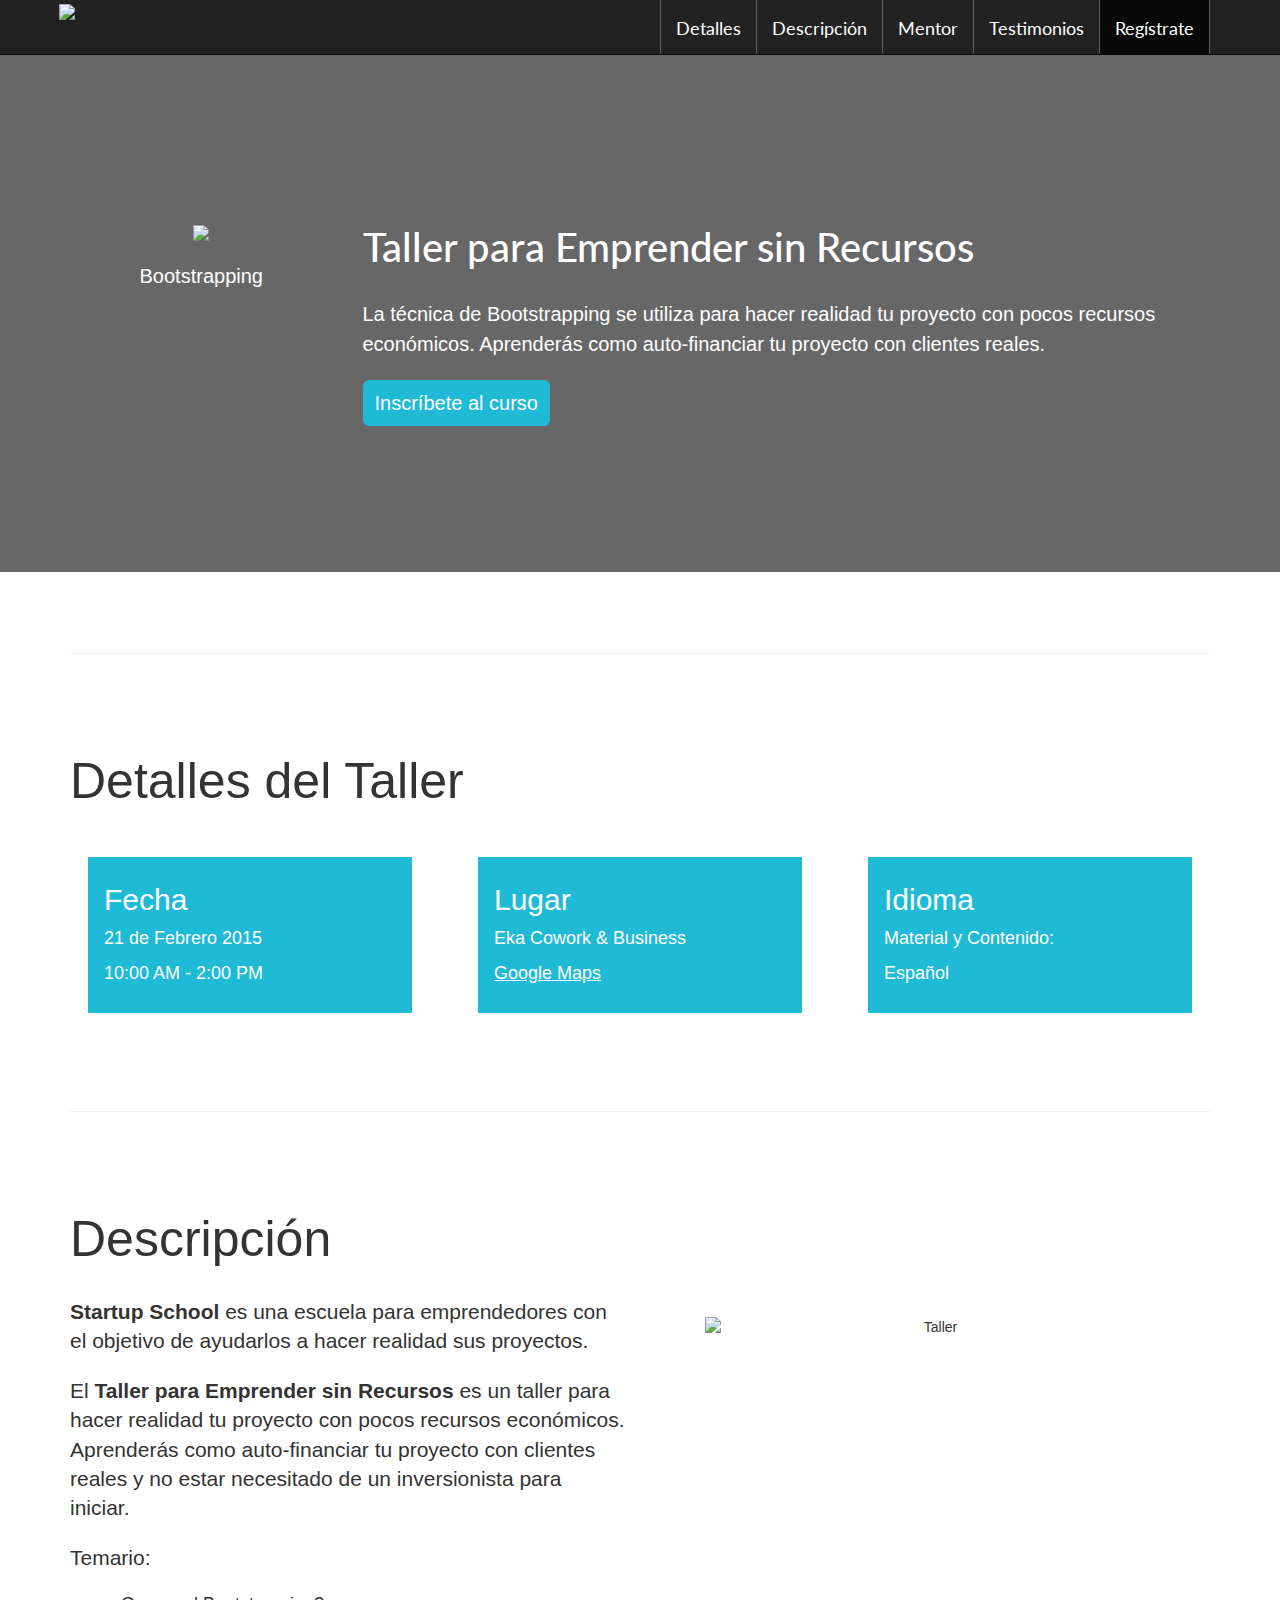
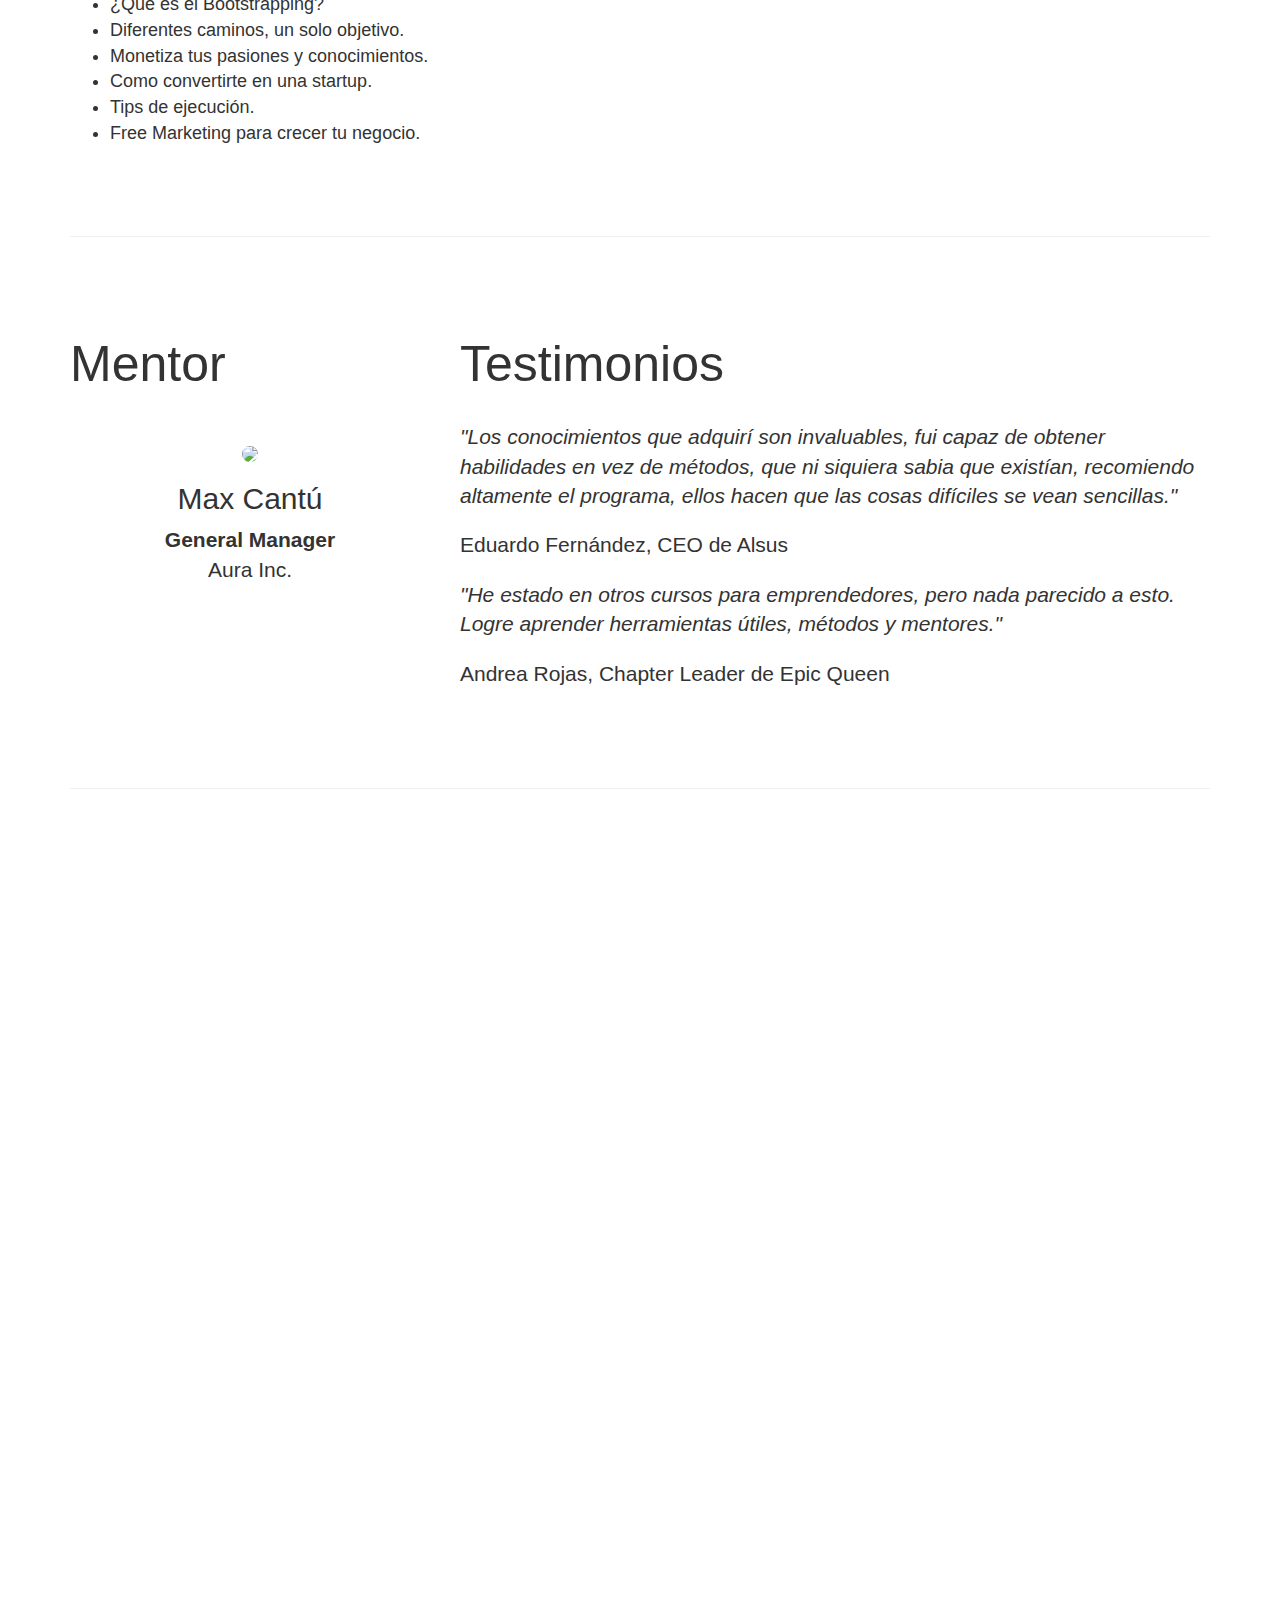
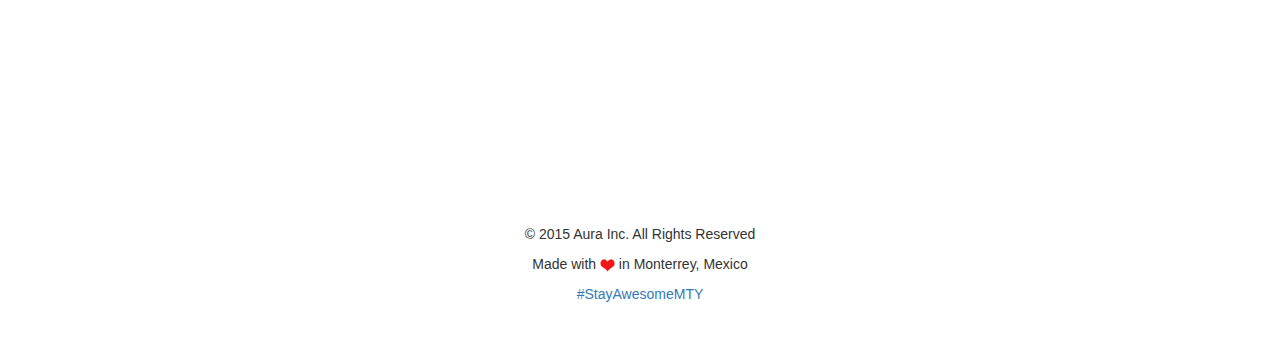
==== emprender-sin-recursos/index.html @ 5006cdca ".." ====
<!DOCTYPE html>
<html lang="en">
<head>

    <meta charset="utf-8">
    <meta http-equiv="X-UA-Compatible" content="IE=edge">
    <meta name="viewport" content="width=device-width, initial-scale=1">
    <meta name="description" content="Startup School es una escuela para emprendedores con el objetivo de ayudarlos a hacer realidad sus proyectos. El Taller para Emprender sin Recursos es un taller para hacer realidad tu proyecto con pocos recursos económicos.">
    <meta name="author" content="Max Cantú">

    <title>Taller para Emprender sin Recursos</title>

    <!-- Bootstrap Core CSS -->
    <link href="css/bootstrap.css" rel="stylesheet">

    <!-- Custom CSS -->
    <link href="css/one-page-wonder.css" rel="stylesheet">

    <!-- HTML5 Shim and Respond.js IE8 support of HTML5 elements and media queries -->
    <!-- WARNING: Respond.js doesn't work if you view the page via file:// -->
    <!--[if lt IE 9]>
        <script src="https://oss.maxcdn.com/libs/html5shiv/3.7.0/html5shiv.js"></script>
        <script src="https://oss.maxcdn.com/libs/respond.js/1.4.2/respond.min.js"></script>
    <![endif]-->

	<link href='http://fonts.googleapis.com/css?family=Lato:300,400,700' rel='stylesheet' type='text/css'>
</head>

<body>

    <!-- Navigation -->
    <nav class="navbar navbar-inverse navbar-fixed-top" role="navigation">
        <div class="container">
            <!-- Brand and toggle get grouped for better mobile display -->
            <div class="navbar-header">
                <button type="button" class="navbar-toggle" data-toggle="collapse" data-target="#bs-example-navbar-collapse-1">
                    <span class="sr-only">Toggle navigation</span>
                    <span class="icon-bar"></span>
                    <span class="icon-bar"></span>
                    <span class="icon-bar"></span>
                </button>
                <a class="navbar-brand" href="#">
	                <img src="http://auralabs.co/images/logo2.png" height="46">
                </a>
            </div>
            <!-- Collect the nav links, forms, and other content for toggling -->
            <div class="collapse navbar-collapse navbar-right" id="bs-example-navbar-collapse-1">
                <ul class="nav navbar-nav">
                    <li class="first">
                        <a href="#detalles">Detalles</a>
                    </li>
                    <li>
                        <a href="#descripcion">Descripción</a>
                    </li>
                    <li>
                        <a href="#mentor-testimonios">Mentor</a>
                    </li>
                    <li>
                        <a href="#mentor-testimonios">Testimonios</a>
                    </li>
                    <li class="active">
                        <a href="#registro">Regístrate</a>
                    </li>
                </ul>
            </div>
            <!-- /.navbar-collapse -->
        </div>
        <!-- /.container -->
    </nav>

    <!-- Full Width Image Header -->
    <header class="header-image">
	    <div class="overlay">Overlay</div>
        <div class="headline">
            <div class="container">
				<div class="row">
					<div class="col-xs-12 col-sm-3 col-md-3 center">
						<img src="https://cdn0.iconfinder.com/data/icons/kameleon-free-pack-rounded/110/Money-Increase-128.png" />
						<br><br>
						<p>Bootstrapping</p>
					</div>
					<div class="col-xs-12 col-sm-9 col-md-9">
						<br><br><br><br>
						<h2>Taller para Emprender sin Recursos</h2>
						<br>
						<p>La técnica de Bootstrapping se utiliza para hacer realidad tu proyecto con pocos recursos económicos. Aprenderás como auto-financiar tu proyecto con clientes reales.</p>
						<br>
						<a href="#registro" class="button-cta">Inscríbete al curso</a>
						<br><br><br><br><br>
					</div>
				</div>
            </div>
        </div>
    </header>

    <!-- Page Content -->
    <div class="container">

        <hr class="featurette-divider">
		
        <!-- Detalles del Taller -->
        <div class="featurette" id="detalles">
            <h2 class="featurette-heading">Detalles del Taller</h2>
            <br>
            <div class="row">
				<div class="col-md-4">
					<div class="box-blue">
						<h2>Fecha</h2>
						<p>21 de Febrero 2015</p>
						<p>10:00 AM - 2:00 PM</p>
					</div>
				</div>
				<div class="col-md-4">
					<div class="box-blue">
						<h2>Lugar</h2>
						<p>Eka Cowork & Business</p>
						<p><a href="https://goo.gl/maps/VXOLz" target="_blank">Google Maps</a></p>
					</div>
				</div>
				<div class="col-md-4">
					<div class="box-blue">
						<h2>Idioma</h2>
						<p>Material y Contenido:</p>
						<p>Español</p>
					</div>
				</div>
			</div>
        </div>

        <hr class="featurette-divider">

        <!-- Descripcion -->
        <div class="featurette" id="descripcion">
            <h2 class="featurette-heading">Descripción</h2>
            <br>
            <div class="row">
	            <div class="col-xs-12 col-sm-6 col-md-6">
		        	<p class="lead"><b>Startup School</b> es una escuela para emprendedores con el objetivo de ayudarlos a hacer realidad sus proyectos.</p>
		        	<p class="lead">El <b>Taller para Emprender sin Recursos</b> es un taller para hacer realidad tu proyecto con pocos recursos económicos. Aprenderás como auto-financiar tu proyecto con clientes reales y no estar necesitado de un inversionista para iniciar.</p>
		        	<p class="lead">Temario:</p>
		        	<ul class="list-workshop">
			        	<li>¿Que es el Bootstrapping?</li>
			        	<li>Diferentes caminos, un solo objetivo.</li>
			        	<li>Monetiza tus pasiones y conocimientos.</li>
			        	<li>Como convertirte en una startup.</li>
			        	<li>Tips de ejecución.</li>
			        	<li>Free Marketing para crecer tu negocio.</li>
		        	</ul>
	            </div>
	            <div class="col-xs-12 col-sm-6 col-md-6 center">
			        <center>
			        	<br>
			        	<img src="http://auralabs.co/images/workshop.jpg" class="img-responsive" alt="Taller" width="455" />
			        </center>
	            </div>
            </div>
        </div>

        <hr class="featurette-divider">

        <!-- Mentor y Testimonios -->
        <div class="featurette" id="mentor-testimonios">
	        <div class="row">
	            <div class="col-xs-12 col-sm-4 col-md-4">
					<h2 class="featurette-heading">Mentor</h2>
					<br>
					<div class="row">
						<div class="col-xs-6 col-sm-12 col-md-12 center">
							<br>
							<img src="http://auralabs.co/images/max.png" class="img-circle" width="50%" />
							<h2>Max Cantú</h2>
							<p class="lead"><b>General Manager</b><br>Aura Inc.</p>
						</div>
					</div>
	            </div>
	            <div class="col-xs-12 col-sm-8 col-md-8">
					<h2 class="featurette-heading">Testimonios</h2>
					<br>
					<div class="row">
						<div class="col-md-12">
							<p class="lead italic">"Los conocimientos que adquirí son invaluables, fui capaz de obtener habilidades en vez de métodos, que ni siquiera sabia que existían, recomiendo altamente el programa, ellos hacen que las cosas difíciles se vean sencillas."</p>
							<p class="lead">Eduardo Fernández, CEO de Alsus</p>
							<p class="lead italic">"He estado en otros cursos para emprendedores, pero nada parecido a esto. Logre aprender herramientas útiles, métodos y mentores."</p>
							<p class="lead">Andrea Rojas, Chapter Leader de Epic Queen</p>
						</div>
					</div>
	            </div>
	        </div>
        </div>

        <hr class="featurette-divider">
        
        <!-- Registrate -->
        <div class="featurette" id="registro">
	        <div class="row">
		        <div class="col-md-12">
			        <center>
				        <iframe src="https://docs.google.com/forms/d/1_NNbR_oYTjnQ9Iz6LBRhXYhK_OwMEn5qgjVn7sRQuAw/viewform?embedded=true" width="760" height="840" frameborder="0" marginheight="0" marginwidth="0" class="form-google">Cargando...</iframe>
			        </center>
		        </div>
	        </div>
        </div>

        <!-- Footer -->
        <footer>
            <div class="row">
                <div class="col-lg-12">
	                <center>
	                    <p>&copy; 2015 Aura Inc. All Rights Reserved</p>
						<p>Made with <img src="../images/heart-icon-colored.png"> in Monterrey, Mexico</p>
						<p><a class="samty" href="http://twitter.com/hashtag/StayAwesomeMTY" target="_blank">#StayAwesomeMTY</a></p>
	                </center>
                </div>
            </div>
        </footer>

    </div>
    <!-- /.container -->

    <!-- jQuery -->
    <script src="js/jquery.js"></script>

    <!-- Bootstrap Core JavaScript -->
    <script src="js/bootstrap.min.js"></script>

</body>

</html>
---- emprender-sin-recursos/css/one-page-wonder.css ----
/*!
 * Start Bootstrap - One Page Wonder HTML Template (http://startbootstrap.com)
 * Code licensed under the Apache License v2.0.
 * For details, see http://www.apache.org/licenses/LICENSE-2.0.
 */

body {
    margin-top: 50px; /* Required padding for .navbar-fixed-top. Remove if using .navbar-static-top. Change if height of navigation changes. */
}

.header-image {
    display: block;
    width: 100%;
    background: url('http://auralabs.co/images/teambuilding.jpg') no-repeat center center scroll;
    -webkit-background-size: cover;
    -moz-background-size: cover;
    background-size: cover;
    -o-background-size: cover;
}

.headline {
    padding: 75px 0;
}

.headline h2 {
	color: white;
	font-family: 'Lato', sans-serif;
	font-size: 40px;
}

.headline p {
	color: white;
	font-size: 20px;
	line-height: 30px;
}

.button-cta {
	font-size: 20px;
	padding: 12px;
	background-color: #1fbad6;
	color: white;
	border-radius: 6px 6px;
}

.button-cta:hover {
	color: white;
	text-decoration: none;
	background-color: rgba(30,  188,  215, 0.81);
}

.headline img {
	margin-top: 100px;
}

.center {
	text-align: center;
}

.overlay {
	background-color: rgba(1,1,1,0.6);
	width: 100%;
	height: 522px;
	position: absolute;
	text-indent: -9999px;
}

.featurette-divider {
    margin: 80px 0;
}

.featurette {
    overflow: hidden;
}

.featurette-image.pull-left {
    margin-right: 40px;
}

.featurette-image.pull-right {
    margin-left: 40px;
}

.featurette-heading {
    font-size: 50px;
}

footer {
    margin: 50px 0;
}

/* Course */

.first > a {
	border-left: 1px solid #636366;	
}

.logo {
	font-family: Aleo;
	color: white;
	font-size: 28px;
	margin: 0;
	padding: 8px;
}

.box-blue {
	width: 90%;
	background-color: #1fbad6;
	color: white;
	margin: 5%;
	padding: 16px;
	font-size: 18px;
}

.box-blue h2 {
	margin-top: 10px !important;
}

.box-blue a {
	color: white;
	text-decoration: underline;
}

.list-workshop li {
	font-size: 18px;
}

.italic {
	font-style: italic;
}

.form-google {
	width: 100%;
	height: 900px;
}

/* Responsive */

@media(max-width:1200px) {
    .featurette-divider {
        margin: 50px 0;
    }

    .featurette-image.pull-left {
        margin-right: 20px;
    }

    .featurette-image.pull-right {
        margin-left: 20px;
    }

    .featurette-heading {
        font-size: 35px;
    }
}

@media(max-width:991px) {
    .featurette-divider {
        margin: 40px 0;
    }

    .featurette-image {
        max-width: 50%;
    }

    .featurette-image.pull-left {
        margin-right: 10px;
    }

    .featurette-image.pull-right {
        margin-left: 10px;
    }

    .featurette-heading {
        font-size: 30px;
    }
}

@media(max-width:768px) {
    .container {
        margin: 0 15px;
    }

    .featurette-divider {
        margin: 40px 0;
    }

    .featurette-heading {
        font-size: 25px;
    }
}

@media(max-width:574px) {
    .overlay {
	    height: 914px;
    }
}

@media(min-width:575px) and (max-width:671px) {
    .featurette-divider {
        margin: 30px 0;
    }
    .overlay {
	    height: 884px;
    }
}

@media(min-width:672px) and (max-width:765px) {
    .headline {
        padding: 10px 0;
    }
    .overlay {
	    height: 710px;
    }
}

@media(min-width:766px) and (max-width:851px) {
    .headline {
        padding: 38px 0;
    }
}

@media(min-width:852px) and (max-width:1200px) {
    .headline {
        padding: 60px 0;
    }
}

@media(max-width:375px) {
    .featurette-divider {
        margin: 10px 0;
    }

    .featurette-image {
        max-width: 100%;
    }

    .featurette-image.pull-left {
        margin-right: 0;
        margin-bottom: 10px;
    }

    .featurette-image.pull-right {
        margin-bottom: 10px;
        margin-left: 0;
    }
    .headline {
        padding: 50px 0;
    }
}
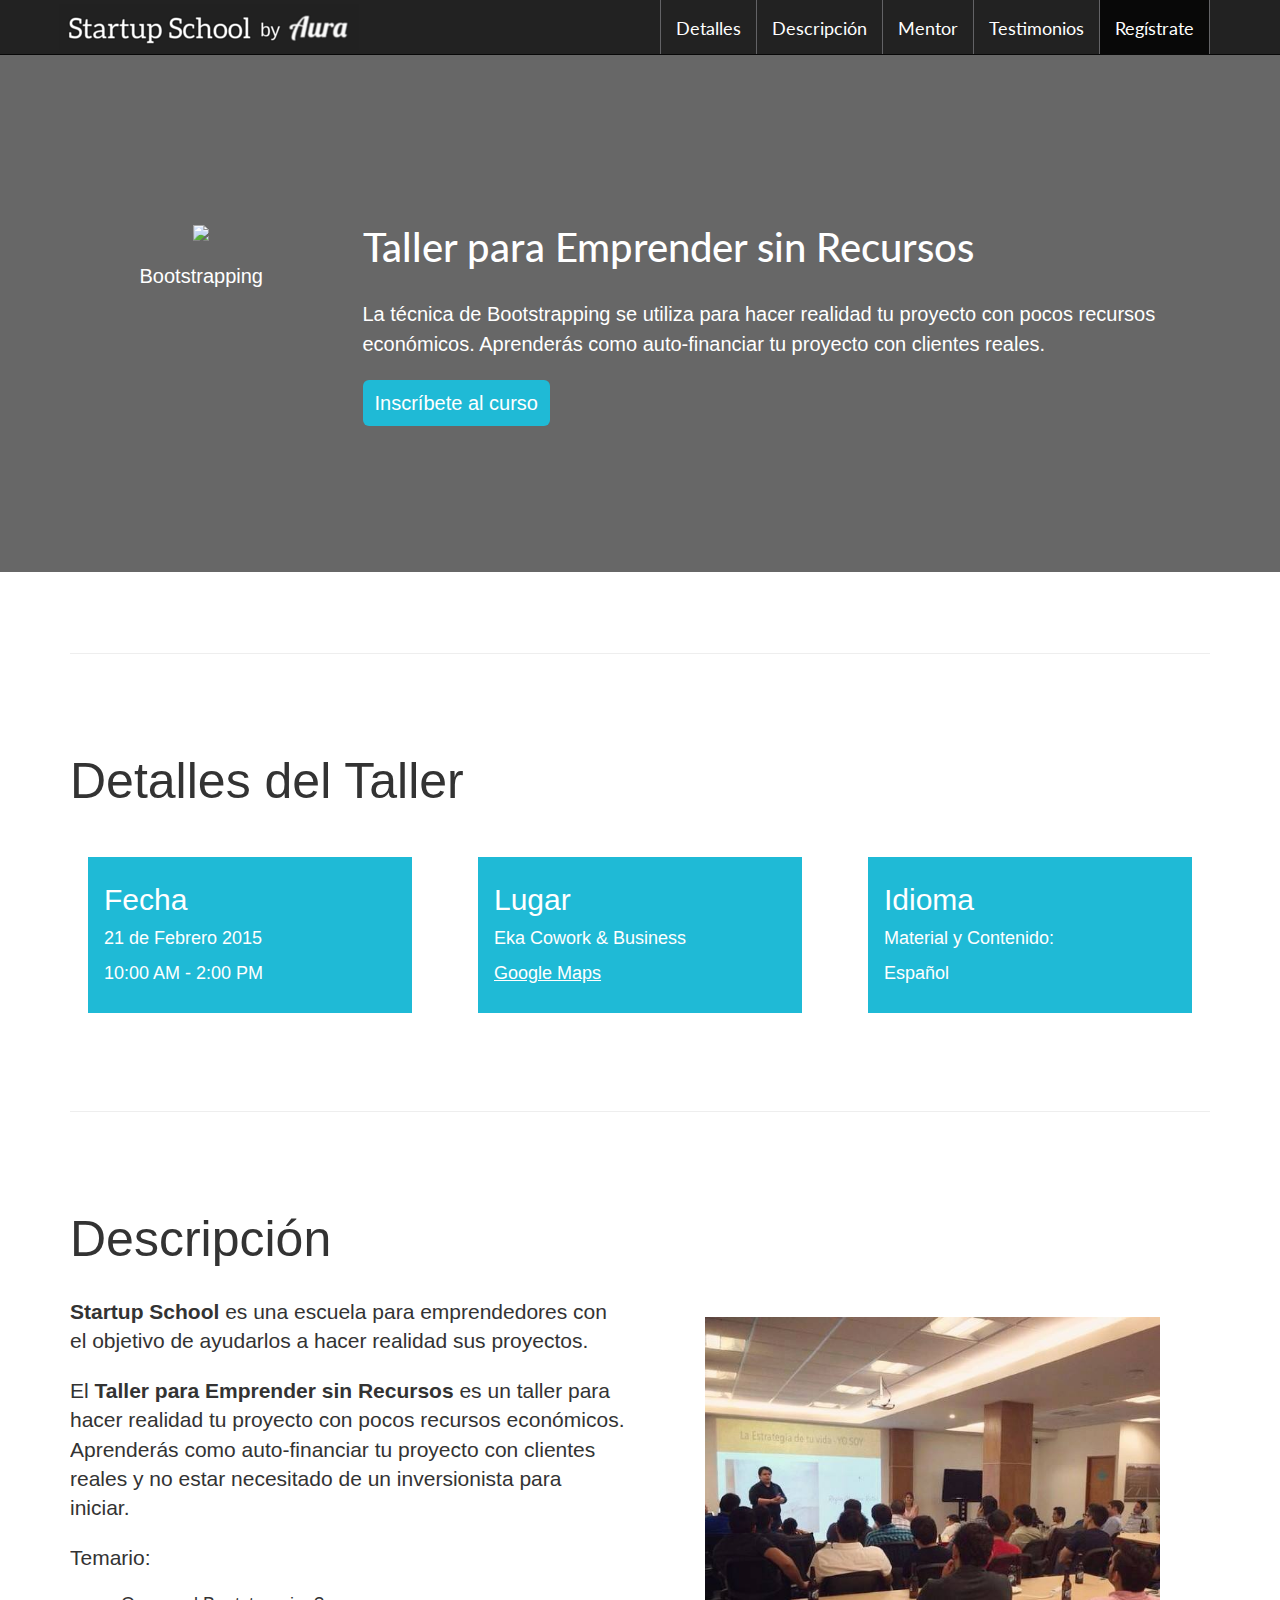
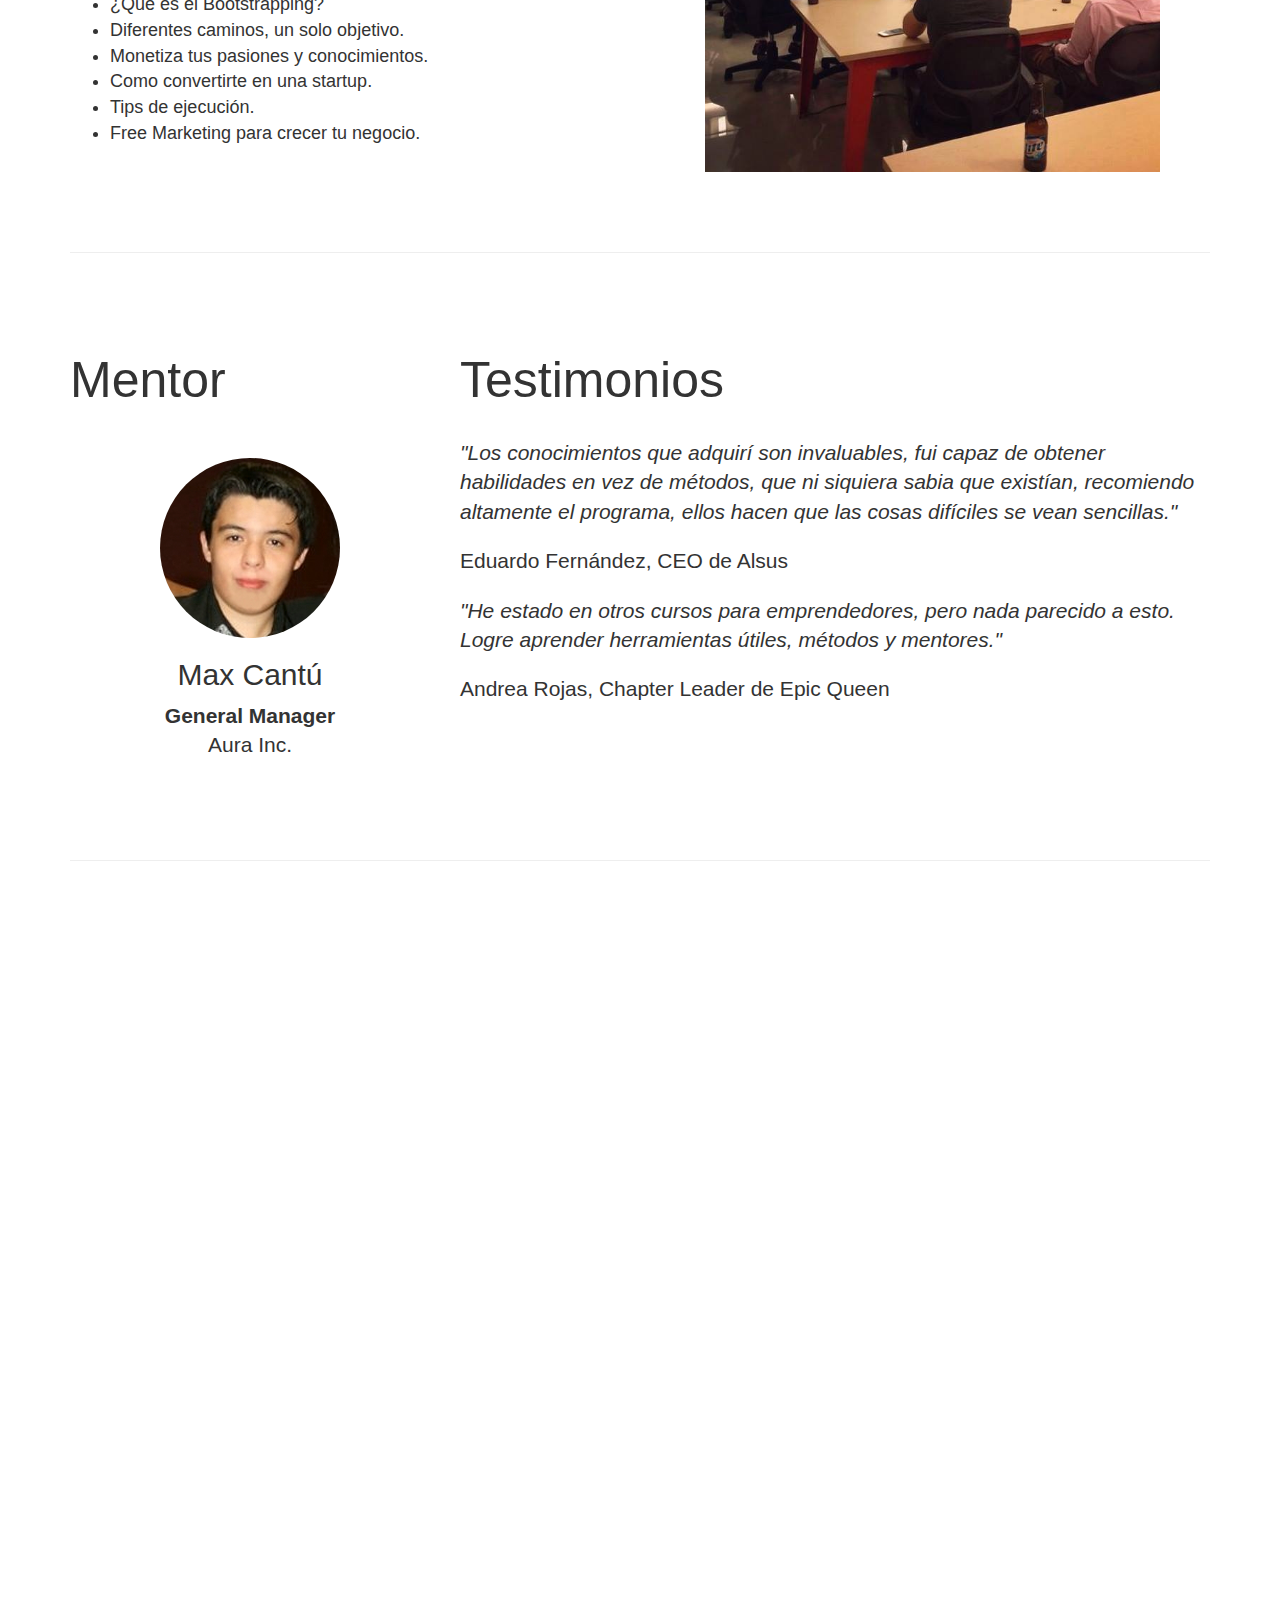
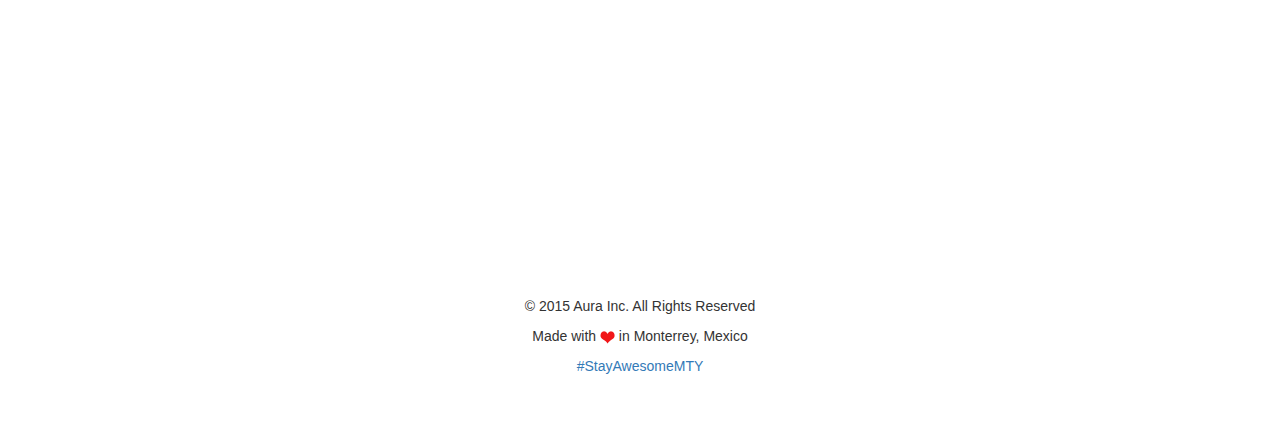
==== commit 71dd0928: "relative" ====
--- a/emprender-sin-recursos/index.html
+++ b/emprender-sin-recursos/index.html
@@ -40,7 +40,7 @@
                     <span class="icon-bar"></span>
                 </button>
                 <a class="navbar-brand" href="#">
-	                <img src="http://auralabs.co/images/logo2.png" height="46">
+	                <img src="../images/logo2.png" height="46">
                 </a>
             </div>
             <!-- Collect the nav links, forms, and other content for toggling -->
@@ -150,7 +150,7 @@
 	            <div class="col-xs-12 col-sm-6 col-md-6 center">
 			        <center>
 			        	<br>
-			        	<img src="http://auralabs.co/images/workshop.jpg" class="img-responsive" alt="Taller" width="455" />
+			        	<img src="../images/workshop.jpg" class="img-responsive" alt="Taller" width="455" />
 			        </center>
 	            </div>
             </div>
@@ -167,7 +167,7 @@
 					<div class="row">
 						<div class="col-xs-6 col-sm-12 col-md-12 center">
 							<br>
-							<img src="http://auralabs.co/images/max.png" class="img-circle" width="50%" />
+							<img src="../images/max.png" class="img-circle" width="50%" />
 							<h2>Max Cantú</h2>
 							<p class="lead"><b>General Manager</b><br>Aura Inc.</p>
 						</div>
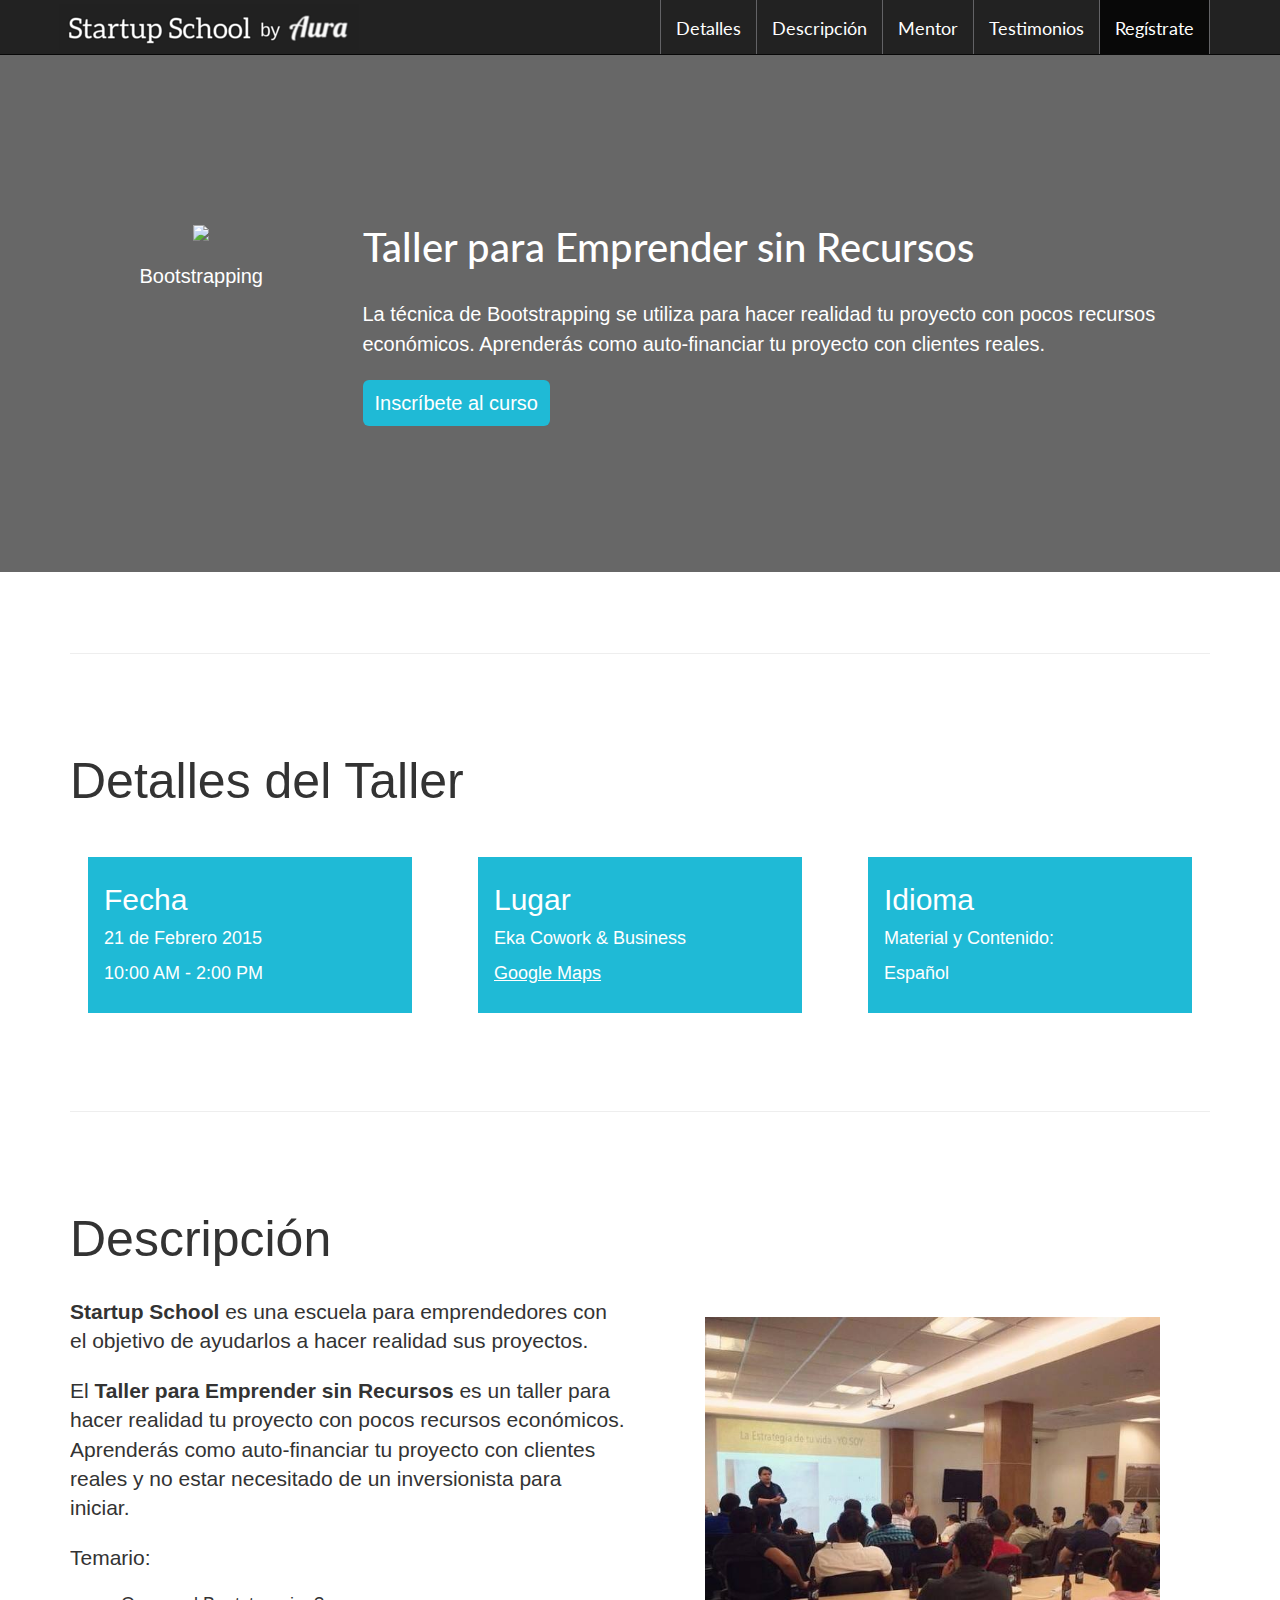
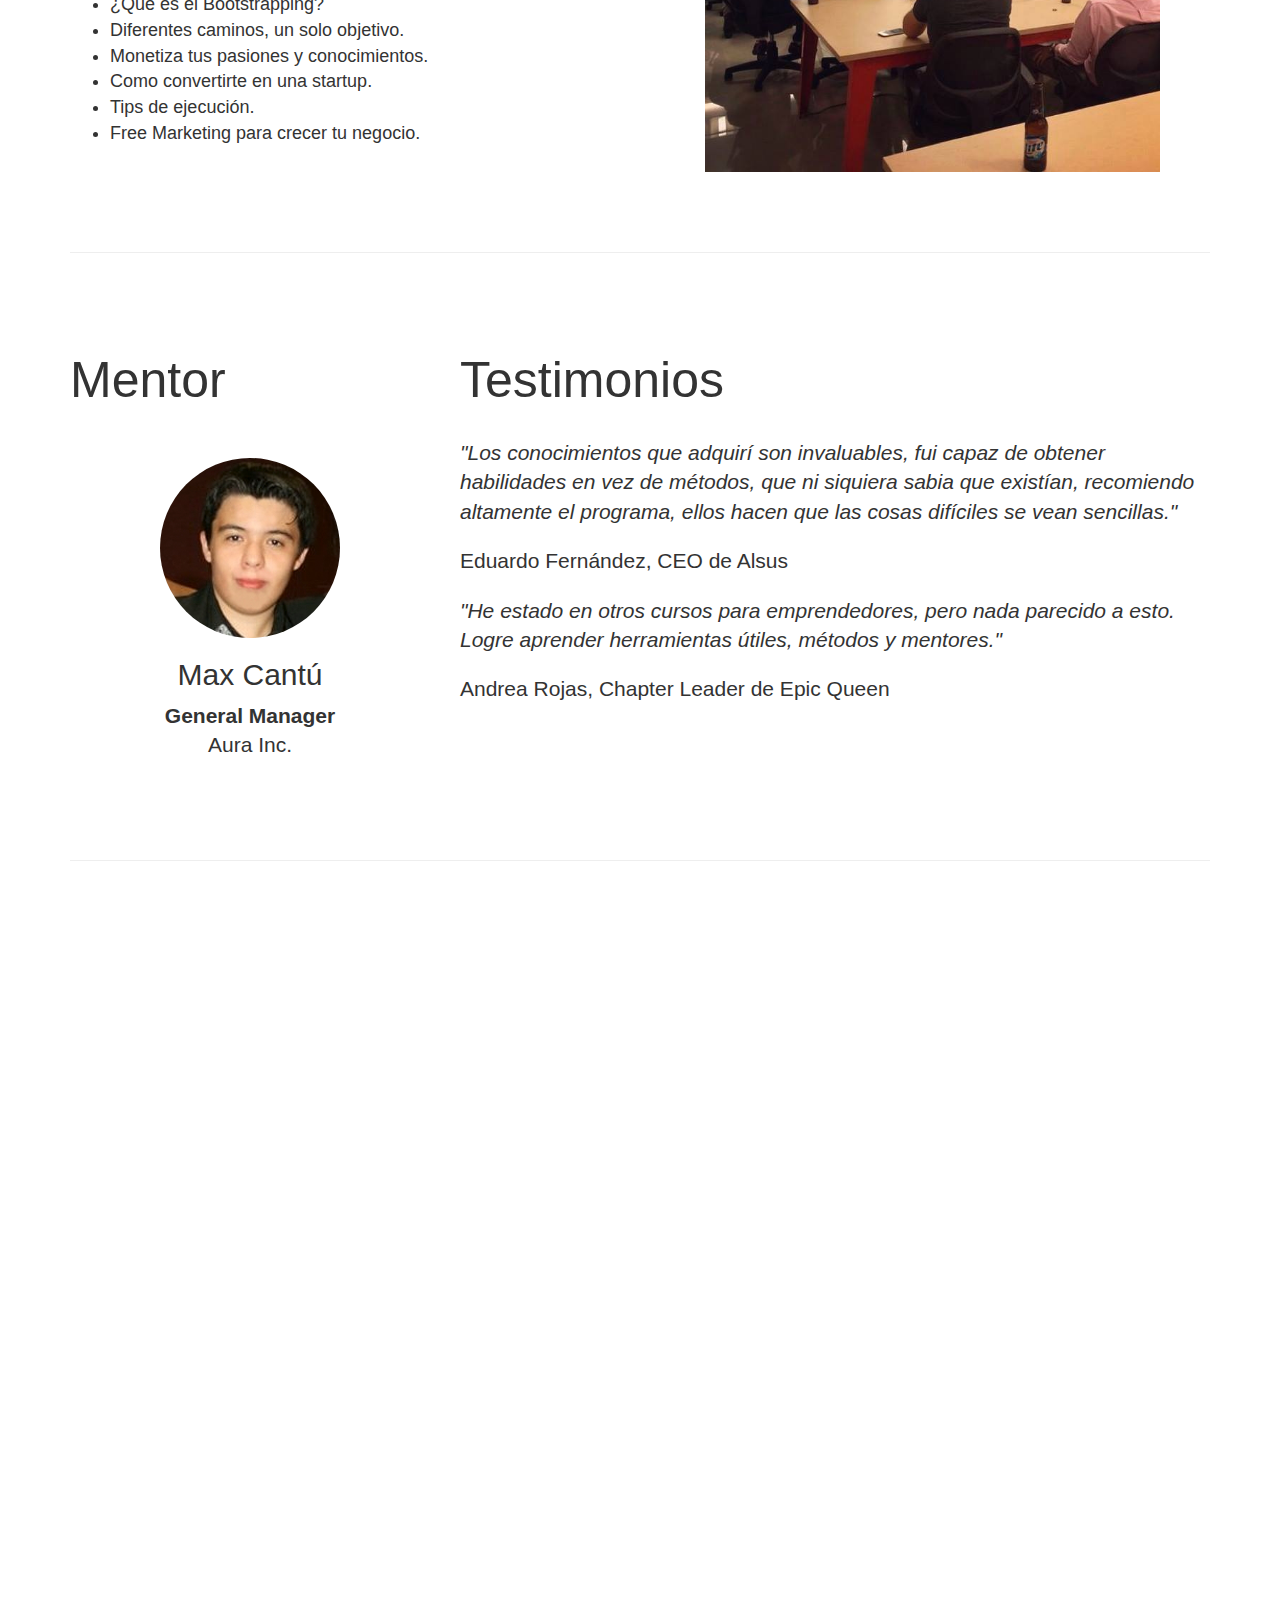
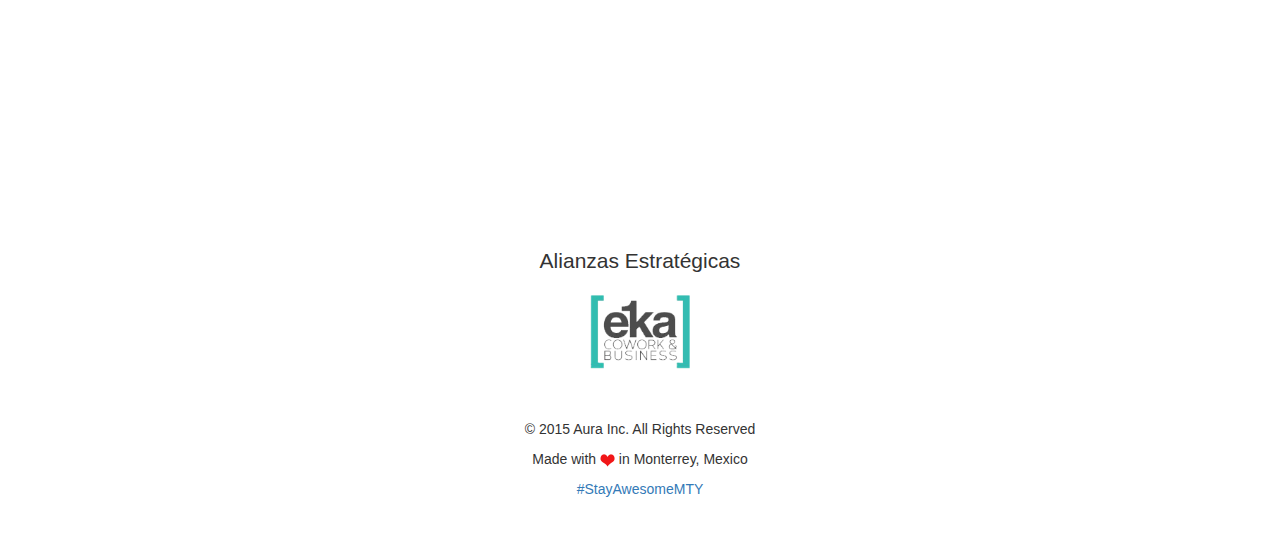
==== commit f3fe3ffe: "partners" ====
--- a/emprender-sin-recursos/index.html
+++ b/emprender-sin-recursos/index.html
@@ -201,6 +201,11 @@
 	        </div>
         </div>
 
+		<center>
+			<p class="lead">Alianzas Estratégicas</p>
+			<img src="../images/eka.png" alt="Eka Cowork & Business" width="100" />
+		</center>
+
         <!-- Footer -->
         <footer>
             <div class="row">
@@ -222,7 +227,23 @@
 
     <!-- Bootstrap Core JavaScript -->
     <script src="js/bootstrap.min.js"></script>
-
+	
+	<!-- Scroll -->
+	<script>
+		$(function() {
+		  $('a[href*=#]:not([href=#])').click(function() {
+		    if (location.pathname.replace(/^\//,'') == this.pathname.replace(/^\//,'') && location.hostname == this.hostname) {
+		      var target = $(this.hash);
+		      target = target.length ? target : $('[name=' + this.hash.slice(1) +']');
+		      if (target.length) {
+		        $('html,body').animate({
+		          scrollTop: target.offset().top
+		        }, 1000);
+		        return false;
+		      }
+		    }
+		  });
+		});
+	</script>
 </body>
-
 </html>
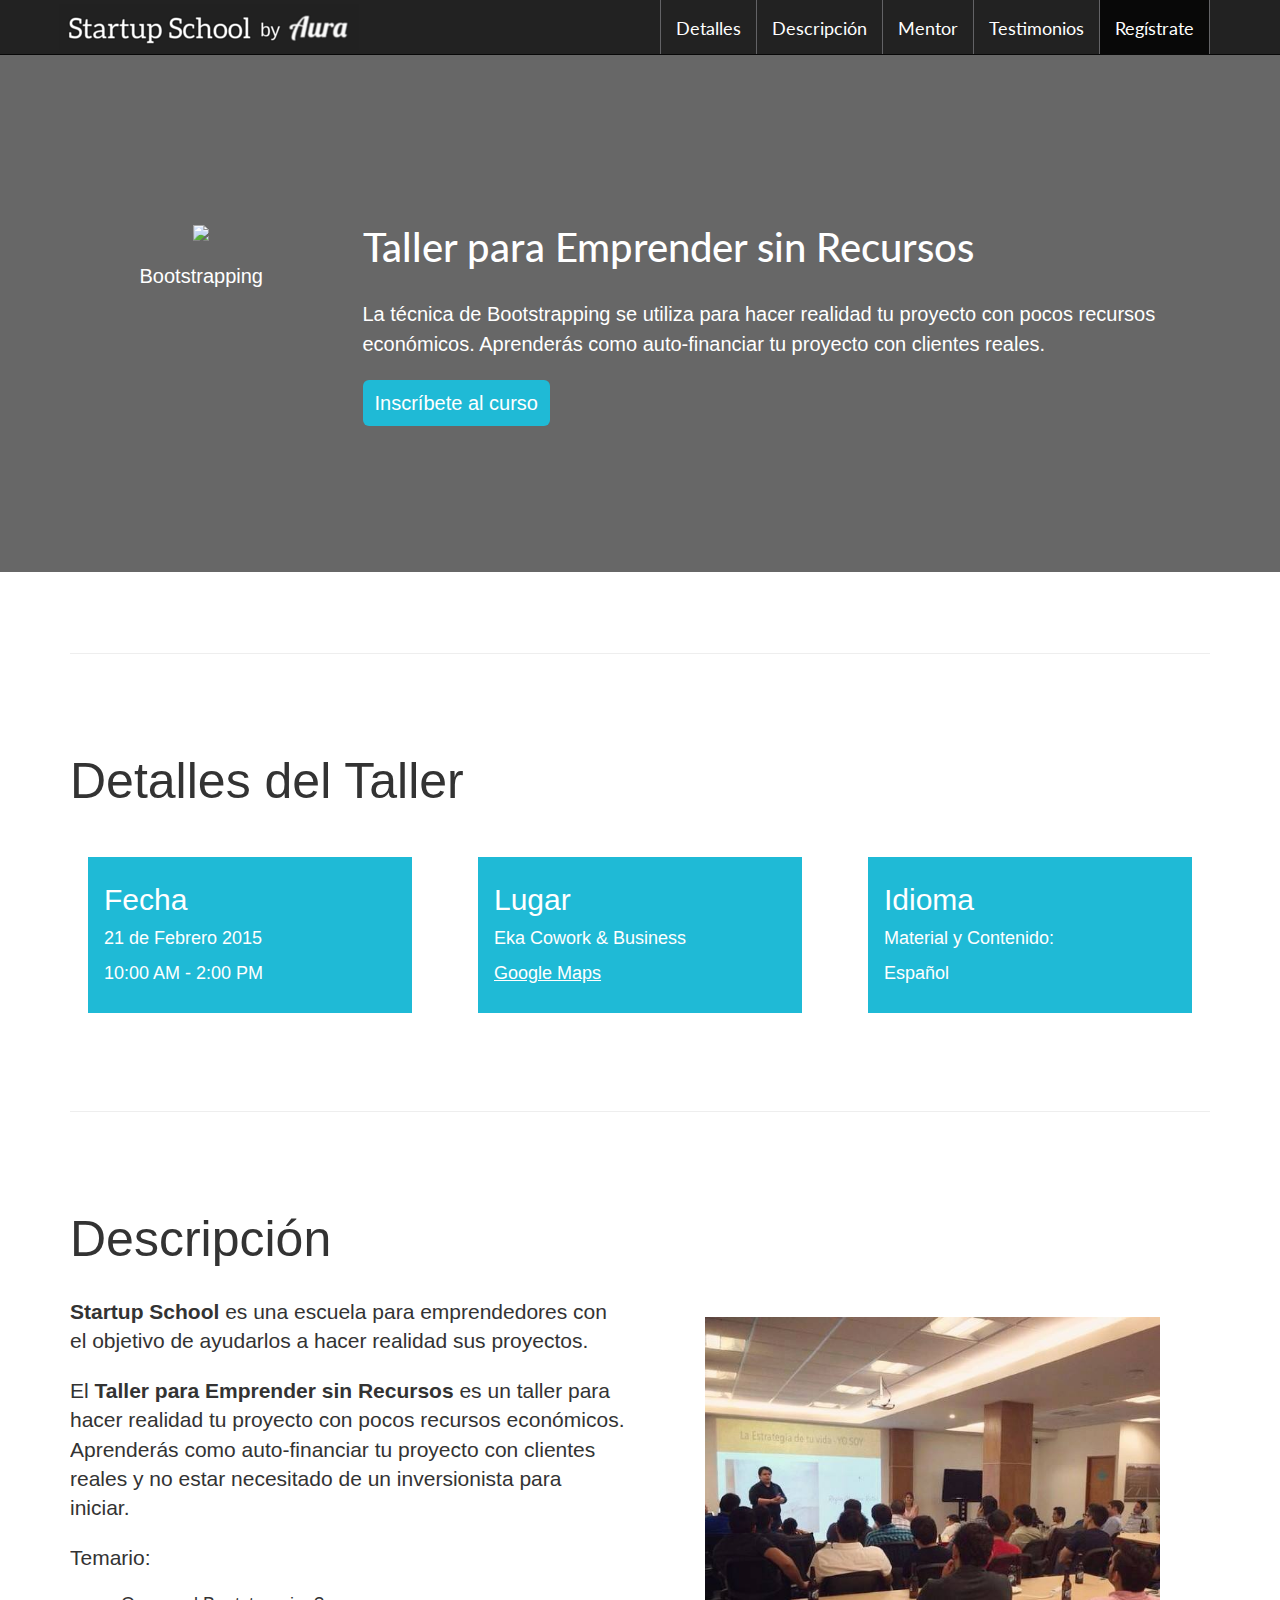
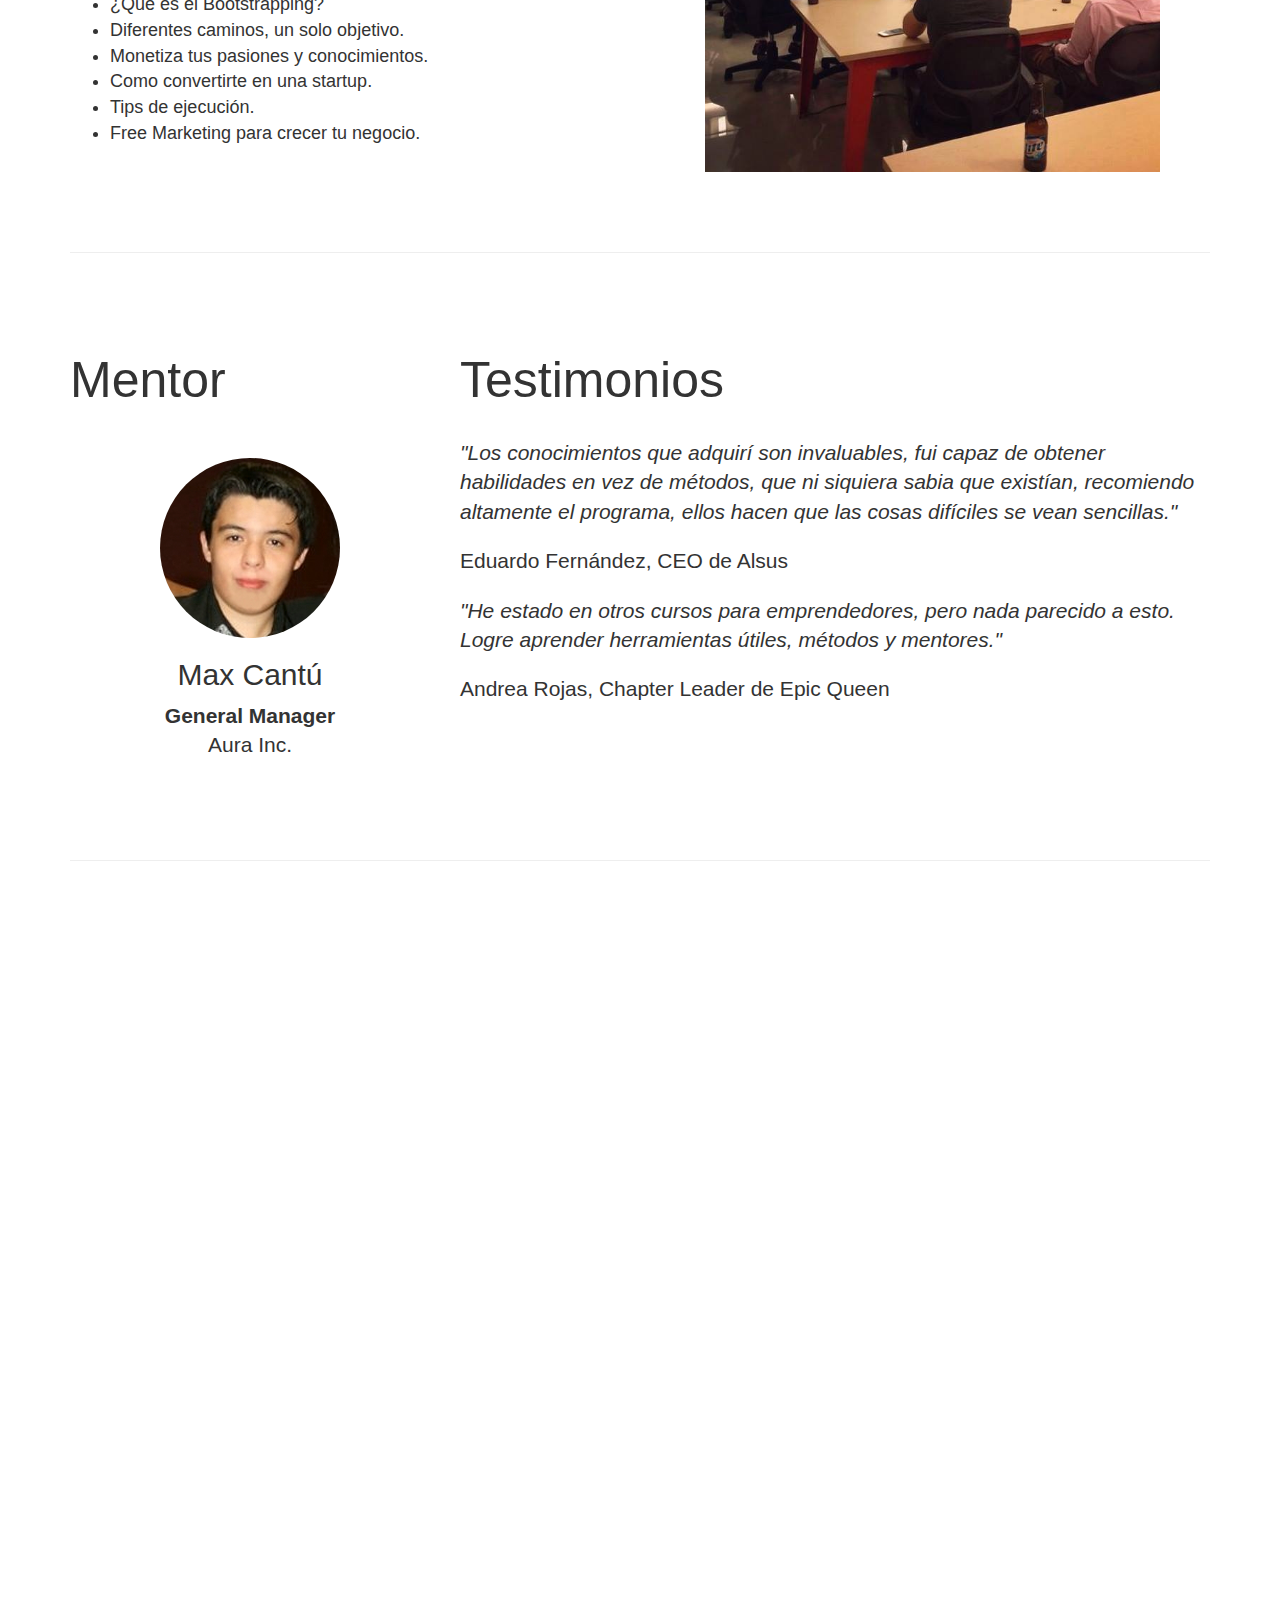
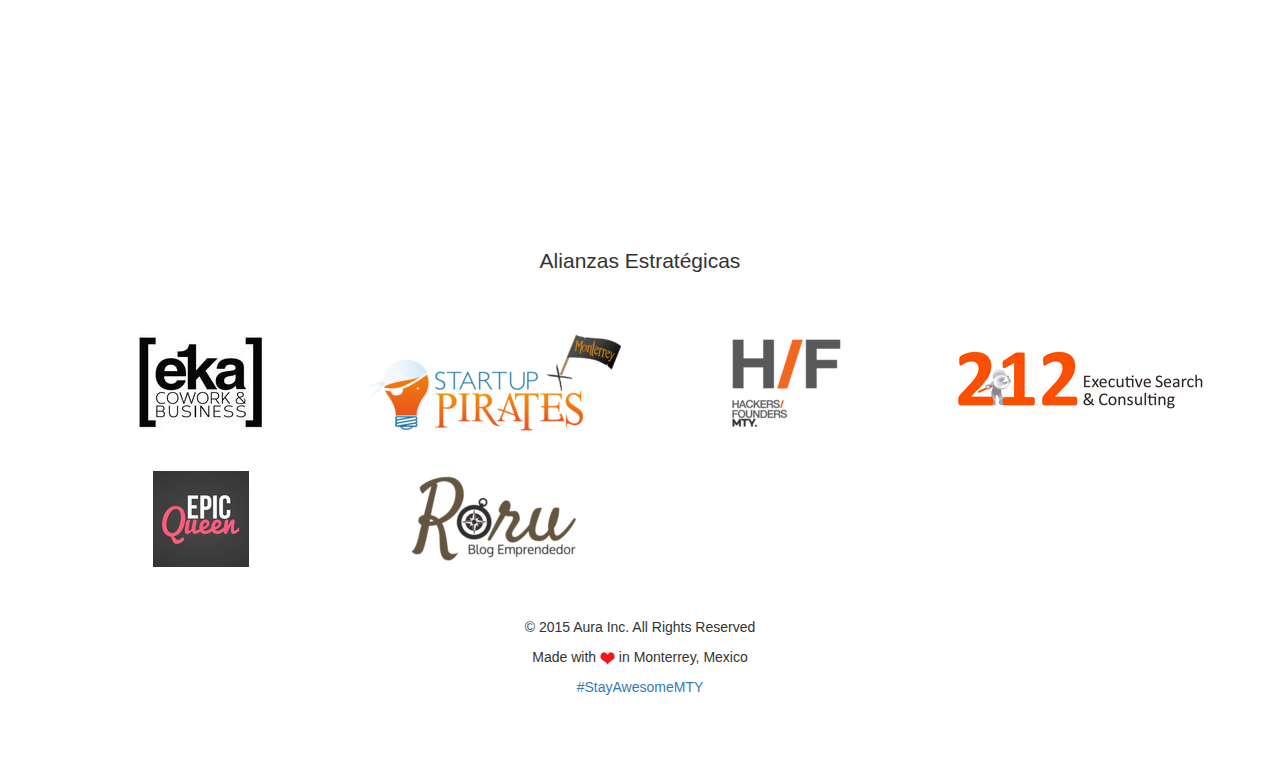
==== commit b94e7c35: "partners" ====
--- a/emprender-sin-recursos/index.html
+++ b/emprender-sin-recursos/index.html
@@ -7,6 +7,11 @@
     <meta name="viewport" content="width=device-width, initial-scale=1">
     <meta name="description" content="Startup School es una escuela para emprendedores con el objetivo de ayudarlos a hacer realidad sus proyectos. El Taller para Emprender sin Recursos es un taller para hacer realidad tu proyecto con pocos recursos económicos.">
     <meta name="author" content="Max Cantú">
+    <meta property="og:title" content="Taller para Emprender sin Recursos">
+	<meta property="og:description" content="El Taller para Emprender sin Recursos es un taller para hacer realidad tu proyecto con pocos recursos económicos.">
+	<meta property="og:image" content="http://auralabs.co/images/header.png">
+	<meta property="og:image:type" content="image/png">
+
 
     <title>Taller para Emprender sin Recursos</title>
 
@@ -24,6 +29,7 @@
     <![endif]-->
 
 	<link href='http://fonts.googleapis.com/css?family=Lato:300,400,700' rel='stylesheet' type='text/css'>
+	<script src="//load.sumome.com/" data-sumo-site-id="cf8b13cc837038662b7a24b1433ef16c5338fa9cafa2053269da66ce355087d4" async></script>
 </head>
 
 <body>
@@ -203,7 +209,30 @@
 
 		<center>
 			<p class="lead">Alianzas Estratégicas</p>
-			<img src="../images/eka.png" alt="Eka Cowork & Business" width="100" />
+			<br><br>
+			<div class="row">
+				<div class="col-md-3">
+					<img src="../images/w-1/eka.jpg" alt="Eka Cowork & Business" class="img-responsive" />
+				</div>
+				<div class="col-md-3">
+					<img src="../images/w-1/spmty.png" alt="Startup Pirates Monterrey" class="img-responsive" />
+				</div>
+				<div class="col-md-3">
+					<img src="../images/w-1/hfmty.png" alt="Hackers and Founders Monterrey" class="img-responsive" />
+				</div>
+				<div class="col-md-3">
+					<img src="../images/w-1/212.jpg" alt="212 Executive Search & Consulting" class="img-responsive" />
+				</div>
+			</div>
+			<br><br>
+			<div class="row">
+				<div class="col-md-3">
+					<img src="../images/w-1/eq.png" alt="Epic Queen" class="img-responsive" />
+				</div>
+				<div class="col-md-3">
+					<img src="../images/w-1/roru.png" alt="RORU" class="img-responsive" />
+				</div>
+			</div>
 		</center>
 
         <!-- Footer -->
